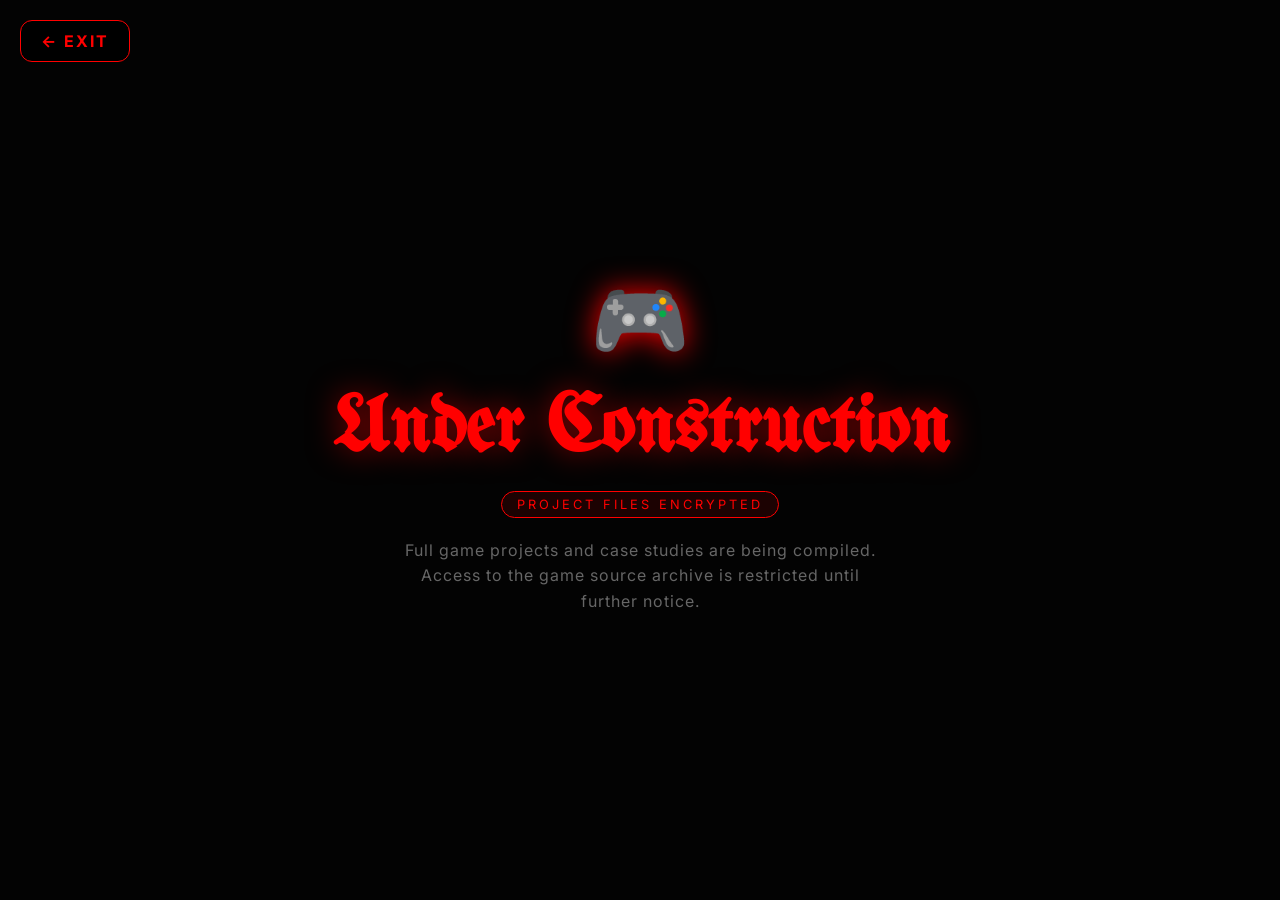
==== game.html @ 483e4d5b "Add files via upload" ====
<!DOCTYPE html>
<html lang="en">
<head>
    <meta charset="UTF-8">
    <meta name="viewport" content="width=device-width, initial-scale=1.0">
    <title>XV | Games Archive</title>
    <link href="https://fonts.googleapis.com/css2?family=Inter:wght@400;700&family=UnifrakturMaguntia&display=swap" rel="stylesheet">
    <style>
        /* (Same CSS as above for consistency) */
        :root { --bg: #030303; --red: #ff0000; --glass: rgba(255, 255, 255, 0.03); }
        body { background: var(--bg); color: white; font-family: 'Inter', sans-serif; margin: 0; padding: 0; overflow: hidden; }
        .back-btn { position: fixed; top: 20px; left: 20px; color: var(--red); text-decoration: none; font-weight: bold; z-index: 100; border: 1px solid var(--red); padding: 10px 20px; border-radius: 12px; background: rgba(0,0,0,0.8); transition: 0.3s; letter-spacing: 2px; }
        .back-btn:hover { background: var(--red); color: black; }
        .construction-wrapper { height: 100vh; display: flex; flex-direction: column; justify-content: center; align-items: center; text-align: center; position: relative; z-index: 10; }
        .alert-icon { font-size: 5rem; margin-bottom: 20px; filter: drop-shadow(0 0 15px var(--red)); animation: pulse 2s infinite; }
        h1 { font-family: 'UnifrakturMaguntia', serif; color: var(--red); font-size: 5rem; margin: 0; text-shadow: 0 0 30px rgba(255,0,0,0.5); }
        .status-tag { background: rgba(255, 0, 0, 0.1); border: 1px solid var(--red); color: var(--red); padding: 5px 15px; border-radius: 20px; font-size: 0.8rem; letter-spacing: 3px; text-transform: uppercase; margin-top: 20px; }
        p { color: #666; max-width: 500px; line-height: 1.6; margin-top: 20px; letter-spacing: 1px; }
        @keyframes pulse { 0% { transform: scale(1); opacity: 1; } 50% { transform: scale(1.1); opacity: 0.7; } 100% { transform: scale(1); opacity: 1; } }
        .rain-container { position: fixed; top: 0; left: 0; width: 100%; height: 100%; z-index: 1; pointer-events: none; }
        .drop { position: absolute; background: linear-gradient(to bottom, transparent, var(--red)); width: 1px; height: 60px; opacity: 0.2; }
    </style>
</head>
<body>
    <div class="rain-container"></div>
    <a href="index.html" class="back-btn">← EXIT</a>

    <div class="construction-wrapper">
        <div class="alert-icon">🎮</div>
        <h1>Under Construction</h1>
        <div class="status-tag">Project Files Encrypted</div>
        <p>Full game projects and case studies are being compiled. Access to the game source archive is restricted until further notice.</p>
    </div>

    <script>
        const container = document.querySelector('.rain-container');
        function createRain() {
            const drop = document.createElement('div');
            const posX = Math.random() * window.innerWidth;
            const duration = Math.random() * 0.5 + 0.5;
            drop.style.left = posX + 'px';
            drop.style.animation = `fall ${duration}s linear forwards`;
            drop.classList.add('drop');
            container.appendChild(drop);
            setTimeout(() => { drop.remove(); }, duration * 1000);
        }
        setInterval(createRain, 30);
        const styleSheet = document.createElement("style");
        styleSheet.innerText = `@keyframes fall { to { transform: translateY(100vh); } }`;
        document.head.appendChild(styleSheet);
    </script>
</body>
</html>
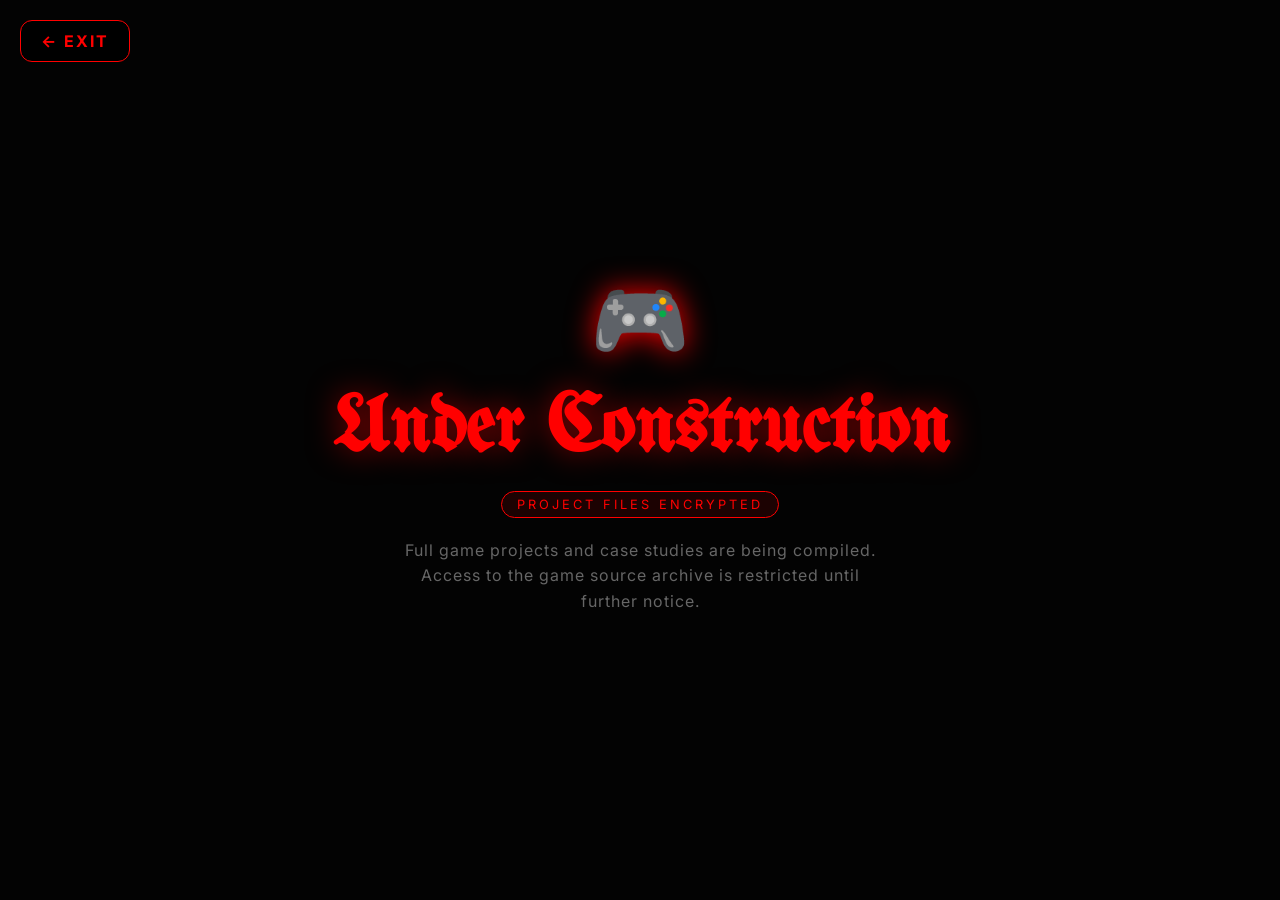
==== commit c2fcd322: "Update game.html" ====
--- a/game.html
+++ b/game.html
@@ -6,7 +6,6 @@
     <title>XV | Games Archive</title>
     <link href="https://fonts.googleapis.com/css2?family=Inter:wght@400;700&family=UnifrakturMaguntia&display=swap" rel="stylesheet">
     <style>
-        /* (Same CSS as above for consistency) */
         :root { --bg: #030303; --red: #ff0000; --glass: rgba(255, 255, 255, 0.03); }
         body { background: var(--bg); color: white; font-family: 'Inter', sans-serif; margin: 0; padding: 0; overflow: hidden; }
         .back-btn { position: fixed; top: 20px; left: 20px; color: var(--red); text-decoration: none; font-weight: bold; z-index: 100; border: 1px solid var(--red); padding: 10px 20px; border-radius: 12px; background: rgba(0,0,0,0.8); transition: 0.3s; letter-spacing: 2px; }
@@ -50,4 +49,4 @@
         document.head.appendChild(styleSheet);
     </script>
 </body>
-</html>+</html>
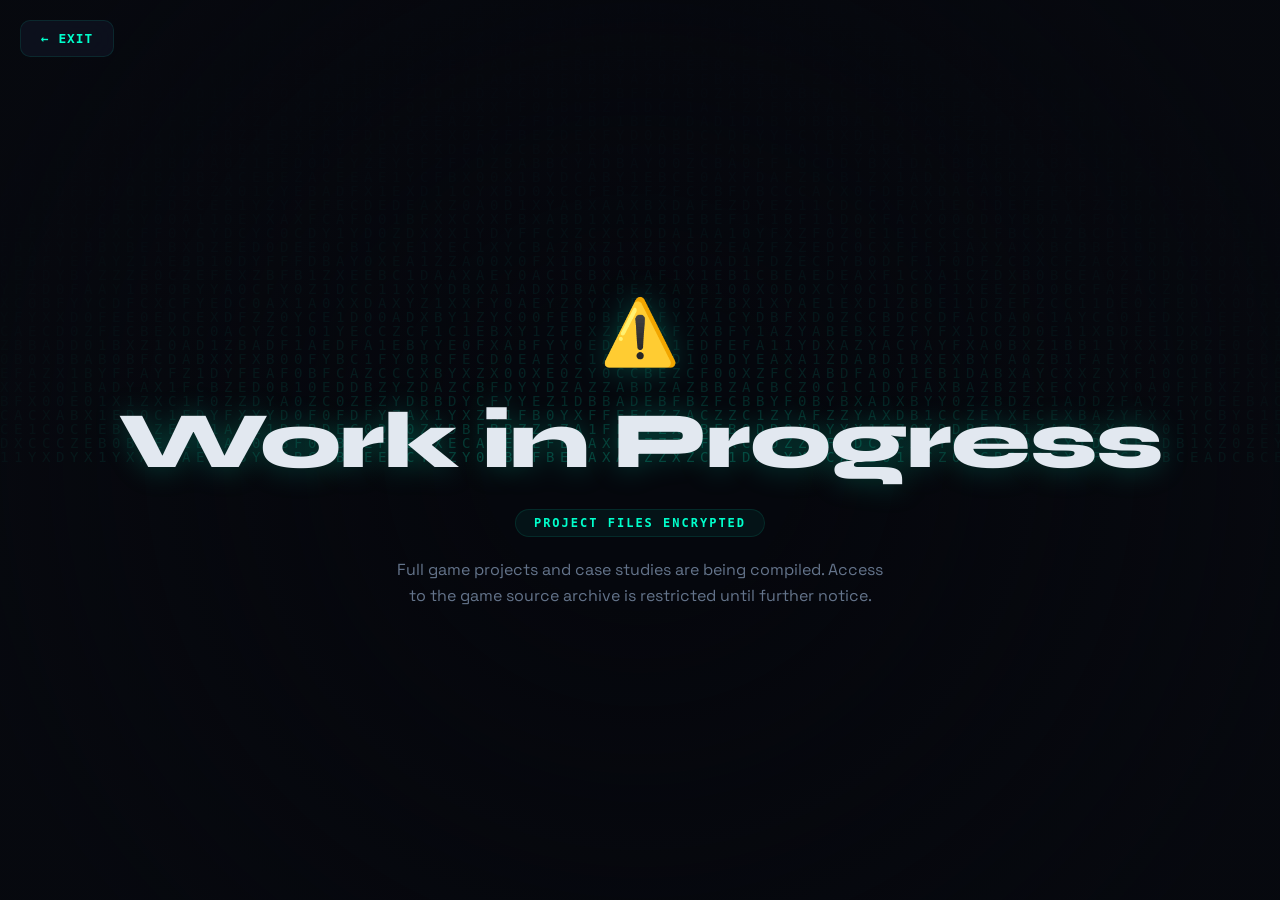
==== commit 242dffa5: "Update game.html" ====
--- a/game.html
+++ b/game.html
@@ -4,49 +4,157 @@
     <meta charset="UTF-8">
     <meta name="viewport" content="width=device-width, initial-scale=1.0">
     <title>XV | Games Archive</title>
-    <link href="https://fonts.googleapis.com/css2?family=Inter:wght@400;700&family=UnifrakturMaguntia&display=swap" rel="stylesheet">
+    <link href="https://fonts.googleapis.com/css2?family=Space+Grotesk:wght@300;400;500;600;700&family=Syne:wght@700;800&display=swap" rel="stylesheet">
     <style>
-        :root { --bg: #030303; --red: #ff0000; --glass: rgba(255, 255, 255, 0.03); }
-        body { background: var(--bg); color: white; font-family: 'Inter', sans-serif; margin: 0; padding: 0; overflow: hidden; }
-        .back-btn { position: fixed; top: 20px; left: 20px; color: var(--red); text-decoration: none; font-weight: bold; z-index: 100; border: 1px solid var(--red); padding: 10px 20px; border-radius: 12px; background: rgba(0,0,0,0.8); transition: 0.3s; letter-spacing: 2px; }
-        .back-btn:hover { background: var(--red); color: black; }
-        .construction-wrapper { height: 100vh; display: flex; flex-direction: column; justify-content: center; align-items: center; text-align: center; position: relative; z-index: 10; }
-        .alert-icon { font-size: 5rem; margin-bottom: 20px; filter: drop-shadow(0 0 15px var(--red)); animation: pulse 2s infinite; }
-        h1 { font-family: 'UnifrakturMaguntia', serif; color: var(--red); font-size: 5rem; margin: 0; text-shadow: 0 0 30px rgba(255,0,0,0.5); }
-        .status-tag { background: rgba(255, 0, 0, 0.1); border: 1px solid var(--red); color: var(--red); padding: 5px 15px; border-radius: 20px; font-size: 0.8rem; letter-spacing: 3px; text-transform: uppercase; margin-top: 20px; }
-        p { color: #666; max-width: 500px; line-height: 1.6; margin-top: 20px; letter-spacing: 1px; }
-        @keyframes pulse { 0% { transform: scale(1); opacity: 1; } 50% { transform: scale(1.1); opacity: 0.7; } 100% { transform: scale(1); opacity: 1; } }
-        .rain-container { position: fixed; top: 0; left: 0; width: 100%; height: 100%; z-index: 1; pointer-events: none; }
-        .drop { position: absolute; background: linear-gradient(to bottom, transparent, var(--red)); width: 1px; height: 60px; opacity: 0.2; }
+        :root {
+            --bg-deep: #07090f;
+            --surface: #0f1322;
+            --surface-glass: rgba(15, 19, 34, 0.75);
+            --border-subtle: rgba(0, 255, 204, 0.1);
+            --border-hover: rgba(0, 255, 204, 0.5);
+            --accent-cyan: #00ffcc;
+            --accent-glow: rgba(0, 255, 204, 0.25);
+            --text-main: #e2e8f0;
+            --text-muted: #64748b;
+            --radius-lg: 20px;
+            --radius-md: 14px;
+        }
+
+        * { box-sizing: border-box; margin: 0; padding: 0; }
+
+        body, html {
+            background-color: var(--bg-deep);
+            color: var(--text-main);
+            font-family: 'Space Grotesk', sans-serif;
+            overflow: hidden;
+        }
+
+        #matrix-canvas {
+            position: fixed;
+            top: 0; left: 0;
+            width: 100%; height: 100%;
+            pointer-events: none;
+            z-index: 1;
+            opacity: 0.2;
+        }
+
+        .cyber-overlay {
+            position: fixed; top: 0; left: 0; width: 100%; height: 100%;
+            background: radial-gradient(circle at 50% 50%, transparent 20%, rgba(7, 9, 15, 0.95) 90%);
+            z-index: 2; pointer-events: none;
+        }
+
+        .back-btn {
+            position: fixed; top: 20px; left: 20px;
+            color: var(--accent-cyan); text-decoration: none; font-weight: 600;
+            z-index: 100; border: 1px solid var(--border-subtle);
+            padding: 10px 20px; border-radius: 10px;
+            background: var(--surface-glass); backdrop-filter: blur(15px);
+            transition: all 0.3s ease; letter-spacing: 1px; font-family: monospace; font-size: 0.8rem;
+        }
+        .back-btn:hover {
+            border-color: var(--accent-cyan);
+            background: var(--accent-cyan);
+            color: var(--bg-deep);
+            box-shadow: 0 0 20px var(--accent-glow);
+        }
+
+        .construction-wrapper {
+            height: 100vh;
+            display: flex;
+            flex-direction: column;
+            justify-content: center;
+            align-items: center;
+            text-align: center;
+            position: relative;
+            z-index: 10;
+            padding: 0 2rem;
+        }
+
+        .alert-icon { font-size: 4rem; margin-bottom: 20px; filter: drop-shadow(0 0 15px var(--accent-glow)); animation: pulse 2s infinite; }
+        
+        h1 {
+            font-family: 'Syne', sans-serif;
+            font-size: clamp(3rem, 7vw, 5rem);
+            font-weight: 800;
+            color: var(--text-main);
+            margin: 0;
+            text-shadow: 0 0 30px var(--accent-glow);
+            letter-spacing: -1px;
+        }
+
+        .status-tag {
+            background: rgba(0, 255, 204, 0.05);
+            border: 1px solid var(--border-subtle);
+            color: var(--accent-cyan);
+            padding: 6px 18px;
+            border-radius: 20px;
+            font-size: 0.75rem;
+            letter-spacing: 2px;
+            text-transform: uppercase;
+            margin-top: 20px;
+            font-family: monospace;
+            font-weight: 600;
+        }
+
+        p { color: var(--text-muted); max-width: 500px; line-height: 1.6; margin-top: 20px; font-size: 0.95ln; }
+
+        @keyframes pulse { 
+            0% { transform: scale(1); opacity: 1; } 
+            50% { transform: scale(1.05); opacity: 0.8; } 
+            100% { transform: scale(1); opacity: 1; } 
+        }
     </style>
 </head>
 <body>
-    <div class="rain-container"></div>
-    <a href="index.html" class="back-btn">← EXIT</a>
+    <canvas id="matrix-canvas"></canvas>
+    <div class="cyber-overlay"></div>
+    <a href="index.html" class="back-btn">&larr; EXIT</a>
 
     <div class="construction-wrapper">
-        <div class="alert-icon">🎮</div>
-        <h1>Under Construction</h1>
+        <div class="alert-icon">⚠️</div>
+        <h1>Work in Progress</h1>
         <div class="status-tag">Project Files Encrypted</div>
         <p>Full game projects and case studies are being compiled. Access to the game source archive is restricted until further notice.</p>
     </div>
 
     <script>
-        const container = document.querySelector('.rain-container');
-        function createRain() {
-            const drop = document.createElement('div');
-            const posX = Math.random() * window.innerWidth;
-            const duration = Math.random() * 0.5 + 0.5;
-            drop.style.left = posX + 'px';
-            drop.style.animation = `fall ${duration}s linear forwards`;
-            drop.classList.add('drop');
-            container.appendChild(drop);
-            setTimeout(() => { drop.remove(); }, duration * 1000);
+        const canvas = document.getElementById('matrix-canvas');
+        const ctx = canvas.getContext('2d');
+
+        function resize() {
+            canvas.width = window.innerWidth;
+            canvas.height = window.innerHeight;
         }
-        setInterval(createRain, 30);
-        const styleSheet = document.createElement("style");
-        styleSheet.innerText = `@keyframes fall { to { transform: translateY(100vh); } }`;
-        document.head.appendChild(styleSheet);
+        window.addEventListener('resize', resize);
+        resize();
+
+        const letters = '01XYZABCDEF';
+        const fontSize = 14;
+        let columns = canvas.width / fontSize;
+        let drops = [];
+        for (let x = 0; x < columns; x++) {
+            drops[x] = 1;
+        }
+
+        function drawMatrix() {
+            ctx.fillStyle = 'rgba(7, 9, 15, 0.1)';
+            ctx.fillRect(0, 0, canvas.width, canvas.height);
+
+            ctx.fillStyle = '#00ffcc';
+            ctx.font = fontSize + 'px monospace';
+
+            for (let i = 0; i < drops.length; i++) {
+                const text = letters.charAt(Math.floor(Math.random() * letters.length));
+                ctx.fillText(text, i * fontSize, drops[i] * fontSize);
+
+                if (drops[i] * fontSize > canvas.height && Math.random() > 0.975) {
+                    drops[i] = 0;
+                }
+                drops[i]++;
+            }
+        }
+        setInterval(drawMatrix, 35);
     </script>
 </body>
 </html>
